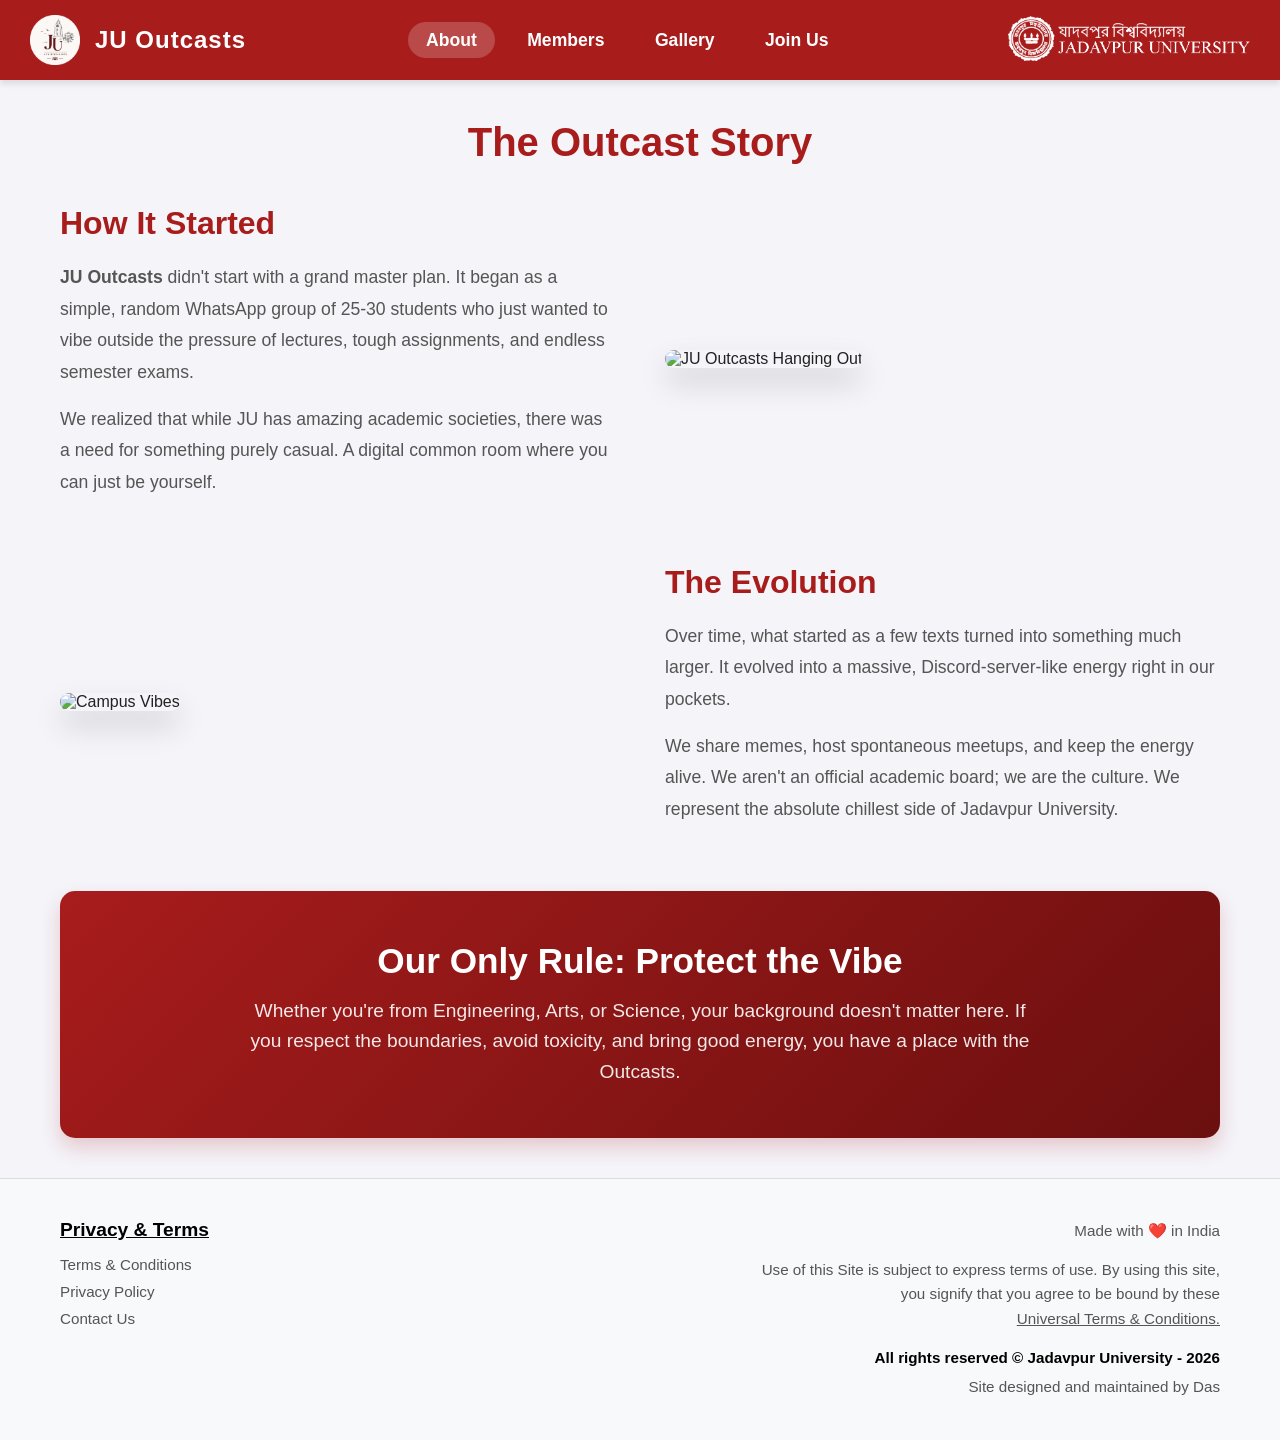
==== about.html @ 284cb922 "Add files via upload" ====
<!DOCTYPE html>
<html lang="en">
<head>
    <meta charset="UTF-8">
    <meta name="viewport" content="width=device-width, initial-scale=1.0">
    <title>JU Outcasts | About Us</title>
    <link rel="icon" type="image/png" href="assets/logo.png">
    <link rel="stylesheet" href="https://cdnjs.cloudflare.com/ajax/libs/font-awesome/6.4.0/css/all.min.css">
    <link rel="stylesheet" href="style.css">
</head>
<body>

    <header>
        <div class="header-left">
            <a href="index.html">
                <img src="outcasts.png" alt="JU Outcasts Logo">
                <h1>JU Outcasts</h1>
            </a>
        </div>
        <nav>
            <a href="about.html" class="active">About</a>
            <a href="members.html">Members</a>
            <a href="gallery.html">Gallery</a>
            <a href="join.html">Join Us</a>
        </nav>
        <div class="header-right">
            <img src="JU.png" alt="Jadavpur University Banner Logo">
        </div>
    </header>

    <main>
        <h2 class="section-title">The Outcast Story</h2>
        
        <div class="about-grid">
            <div class="about-text">
                <h3>How It Started</h3>
                <p><strong>JU Outcasts</strong> didn't start with a grand master plan. It began as a simple, random WhatsApp group of 25-30 students who just wanted to vibe outside the pressure of lectures, tough assignments, and endless semester exams.</p>
                <p>We realized that while JU has amazing academic societies, there was a need for something purely casual. A digital common room where you can just be yourself.</p>
            </div>
            <div>
                <img src="group_photo.jpg" alt="JU Outcasts Hanging Out" class="about-image">
            </div>
        </div>

        <div class="about-grid" style="direction: rtl;">
            <div class="about-text" style="direction: ltr;">
                <h3>The Evolution</h3>
                <p>Over time, what started as a few texts turned into something much larger. It evolved into a massive, Discord-server-like energy right in our pockets.</p>
                <p>We share memes, host spontaneous meetups, and keep the energy alive. We aren't an official academic board; we are the culture. We represent the absolute chillest side of Jadavpur University.</p>
            </div>
            <div style="direction: ltr;">
                <img src="assets/slide/1.jpeg" alt="Campus Vibes" class="about-image">
            </div>
        </div>

        <div class="highlight-box">
            <h3>Our Only Rule: Protect the Vibe</h3>
            <p>Whether you're from Engineering, Arts, or Science, your background doesn't matter here. If you respect the boundaries, avoid toxicity, and bring good energy, you have a place with the Outcasts.</p>
        </div>
    </main>

    <footer class="site-footer">
        <div class="footer-content">
            <div class="footer-left">
                <h4><u>Privacy & Terms</u></h4>
                <ul>
                    <li><a onclick="openTextModal('terms')">Terms & Conditions</a></li>
                    <li><a onclick="openTextModal('privacy')">Privacy Policy</a></li>
                    <li><a onclick="openTextModal('contact')">Contact Us</a></li>
                </ul>
            </div>
            <div class="footer-right">
                <p class="made-with">Made with ❤️ in India</p>
                <p class="legal-text">Use of this Site is subject to express terms of use. By using this site,<br>you signify that you agree to be bound by these<br><a onclick="openTextModal('terms')"><u>Universal Terms & Conditions.</u></a></p>
                <p class="copyright"><strong>All rights reserved © Jadavpur University - 2026</strong></p>
                <p>Site designed and maintained by Das</p>
            </div>
        </div>
    </footer>

    <!-- Text Modal Popup -->
    <div id="textModal" class="modal-overlay" onclick="closeModalOutside(event)">
        <div class="modal-content">
            <div class="modal-header">
                <h2 id="modalTitle">Information</h2>
                <span class="close-modal" onclick="closeTextModal()">&times;</span>
            </div>
            <div id="modalTextContent" class="modal-body">Loading...</div>
        </div>
    </div>

    <!-- Script for Text Modals -->
    <script>
        const modalTitles = { 'terms': 'Terms & Conditions', 'privacy': 'Privacy Policy', 'contact': 'Contact Us', 'universal_terms': 'Universal Terms & Conditions' };
        function openTextModal(filename) {
            const modal = document.getElementById('textModal');
            const content = document.getElementById('modalTextContent');
            const title = document.getElementById('modalTitle');
            title.innerText = modalTitles[filename] || 'Information';
            content.innerText = 'Loading...';
            modal.style.display = 'flex';
            fetch(`assets/txt/${filename}.txt`).then(res => { if(!res.ok) throw new Error(""); return res.text(); })
            .then(text => { content.innerText = text; }).catch(err => { content.innerText = `Error: Please ensure assets/txt/${filename}.txt exists.`; });
        }
        function closeTextModal() { document.getElementById('textModal').style.display = 'none'; }
        function closeModalOutside(event) { const modal = document.getElementById('textModal'); if (event.target === modal) modal.style.display = 'none'; }
    </script>
</body>
</html>
---- style.css ----
/* =========================================
   GLOBAL STYLES & VARIABLES
========================================= */
:root {
    --ju-red: #A81C1C;
    --bg-color: #f4f4f9;
    --text-dark: #222;
    --text-light: #fff;
    --footer-bg: #f8f9fa;
    --footer-text: #555;
}

* { box-sizing: border-box; margin: 0; padding: 0; font-family: 'Segoe UI', Tahoma, Geneva, Verdana, sans-serif; }
body { background-color: var(--bg-color); color: var(--text-dark); display: flex; flex-direction: column; min-height: 100vh; }
main { flex: 1; padding: 40px 20px; max-width: 1200px; margin: 0 auto; width: 100%; }
.section-title { text-align: center; color: var(--ju-red); margin-bottom: 40px; font-size: 2.5rem; }

/* =========================================
   HEADER & NAVIGATION (CAPSULE STYLE)
========================================= */
header {
    background-color: var(--ju-red); color: var(--text-light); padding: 15px 30px;
    display: flex; justify-content: space-between; align-items: center;
    box-shadow: 0 4px 6px rgba(0,0,0,0.1); position: sticky; top: 0; z-index: 100;
}
.header-left a { display: flex; align-items: center; gap: 15px; text-decoration: none; color: white; }
.header-left img { height: 50px; }
.header-left h1 { font-size: 1.5rem; letter-spacing: 1px; }
.header-right img { height: 45px; } 

nav a { 
    color: white; text-decoration: none; margin: 0 5px; padding: 8px 18px; 
    border-radius: 30px; font-weight: bold; font-size: 1.1rem; 
    transition: background-color 0.3s ease, color 0.3s ease; 
}
nav a:hover { background-color: rgba(255, 255, 255, 0.1); }
nav a.active { background-color: rgba(255, 255, 255, 0.2); } /* Transparent capsule for active page */

/* =========================================
   HOMEPAGE: CINEMATIC HERO & DASHBOARD
========================================= */
.hero {
    position: relative; overflow: hidden; border-radius: 15px; color: white; text-align: center;
    padding: 100px 20px; margin-bottom: 50px; box-shadow: 0 10px 20px rgba(0,0,0,0.2);
    display: flex; flex-direction: column; justify-content: center; align-items: center; min-height: 400px;
}
.hero-bg {
    position: absolute; top: 0; left: 0; width: 100%; height: 100%; background-size: cover;
    background-position: center; transition: opacity 1.5s ease-in-out, transform 6s linear; z-index: 0;
}
.hero-overlay { position: absolute; top: 0; left: 0; width: 100%; height: 100%; background: linear-gradient(rgba(0, 0, 0, 0.7), rgba(0, 0, 0, 0.7)); z-index: 1; }
.hero-content { position: relative; z-index: 2; }
.hero-content h2 { font-size: 3.5rem; margin-bottom: 15px; text-shadow: 2px 2px 5px rgba(0,0,0,0.5); }
.hero-content p { font-size: 1.3rem; max-width: 700px; margin: 0 auto; line-height: 1.6; }

.stats-container { display: grid; grid-template-columns: repeat(auto-fit, minmax(200px, 1fr)); gap: 30px; background: linear-gradient(135deg, var(--ju-red), #6b0f0f); padding: 60px 20px; border-radius: 15px; color: white; text-align: center; margin-bottom: 50px; box-shadow: 0 10px 20px rgba(168, 28, 28, 0.2); }
.stat-item i { font-size: 2.5rem; margin-bottom: 15px; color: #ffcccc; }
.stat-number { font-size: 3.5rem; font-weight: bold; margin-bottom: 5px; }
.stat-label { font-size: 1.1rem; text-transform: uppercase; letter-spacing: 1px; opacity: 0.9; }

.dashboard-grid { display: grid; grid-template-columns: 1.5fr 1fr; gap: 40px; margin-bottom: 50px; align-items: stretch; }
.notice-board { background: white; padding: 30px; border-radius: 15px; box-shadow: 0 5px 15px rgba(0,0,0,0.05); }
.notice-header { display: flex; align-items: center; gap: 15px; margin-bottom: 25px; color: var(--ju-red); }
.notice-header i { font-size: 1.8rem; }
.notice-item { border-left: 4px solid var(--ju-red); background: #fdf5f5; padding: 15px 20px; margin-bottom: 15px; border-radius: 0 8px 8px 0; }
.notice-date { font-weight: bold; color: var(--ju-red); font-size: 0.9rem; margin-bottom: 5px; text-transform: uppercase; }
.notice-title { font-size: 1.2rem; font-weight: bold; margin-bottom: 5px; color: #333; }
.notice-desc { color: #555; font-size: 0.95rem; }
.spotify-container { background: #191414; padding: 20px; border-radius: 15px; box-shadow: 0 5px 15px rgba(0,0,0,0.1); display: flex; flex-direction: column; }
.spotify-header { color: #1DB954; display: flex; align-items: center; gap: 10px; margin-bottom: 15px; font-weight: bold; font-size: 1.2rem; }

.quotes-grid { display: grid; grid-template-columns: repeat(auto-fit, minmax(300px, 1fr)); gap: 30px; margin-bottom: 40px; }
.quote-card { background: white; padding: 30px; border-radius: 15px; box-shadow: 0 5px 15px rgba(0,0,0,0.05); position: relative; border-top: 4px solid var(--ju-red); }
.quote-card i { position: absolute; top: 20px; right: 20px; font-size: 2rem; color: #f0f0f0; }
.quote-text { font-size: 1.1rem; font-style: italic; color: #555; line-height: 1.6; margin-bottom: 20px; z-index: 2; position: relative; }
.quote-author { font-weight: bold; color: var(--ju-red); }
.quote-dept { font-size: 0.85rem; color: #888; }

.features-grid { display: grid; grid-template-columns: repeat(auto-fit, minmax(280px, 1fr)); gap: 30px; margin-bottom: 40px; }
.feature-card { background: white; padding: 40px 30px; border-radius: 15px; text-align: center; box-shadow: 0 5px 15px rgba(0,0,0,0.05); transition: transform 0.4s; }
.feature-card:hover { transform: translateY(-10px); box-shadow: 0 15px 30px rgba(168, 28, 28, 0.1); }
.feature-icon { font-size: 3rem; color: var(--ju-red); margin-bottom: 20px; }
.feature-card h3 { font-size: 1.5rem; margin-bottom: 15px; color: #333; }
.feature-card p { color: #666; line-height: 1.6; }

@media (max-width: 850px) { .dashboard-grid { grid-template-columns: 1fr; } }

/* =========================================
   ABOUT US PAGE
========================================= */
.about-grid { display: grid; grid-template-columns: 1fr 1fr; gap: 50px; align-items: center; margin-bottom: 50px; }
.about-text h3 { color: var(--ju-red); font-size: 2rem; margin-bottom: 20px; }
.about-text p { font-size: 1.1rem; line-height: 1.8; color: #555; margin-bottom: 15px; }
.about-image { width: 100%; border-radius: 15px; box-shadow: 0 15px 30px rgba(0,0,0,0.15); transition: transform 0.3s; }
.about-image:hover { transform: scale(1.02); }
.highlight-box { background: linear-gradient(135deg, var(--ju-red), #6b0f0f); color: white; padding: 50px 30px; border-radius: 15px; text-align: center; box-shadow: 0 10px 20px rgba(168, 28, 28, 0.2); }
.highlight-box h3 { font-size: 2.2rem; margin-bottom: 15px; color: white; }
.highlight-box p { font-size: 1.2rem; max-width: 800px; margin: 0 auto; line-height: 1.6; opacity: 0.9; }
@media (max-width: 768px) { .about-grid { grid-template-columns: 1fr; } }

/* =========================================
   MEMBERS PAGE
========================================= */
.members-grid { display: grid; grid-template-columns: repeat(auto-fill, minmax(260px, 1fr)); gap: 30px; justify-items: center; }
.member-card { background: white; border-radius: 15px; overflow: hidden; box-shadow: 0 6px 15px rgba(0,0,0,0.1); text-align: center; transition: transform 0.3s ease; display: flex; flex-direction: column; width: 100%; max-width: 320px; }
.member-card:hover { transform: translateY(-5px); }
.member-photo { width: 100%; aspect-ratio: 1 / 1; object-fit: cover; background-color: #ddd; }
.member-info { padding: 20px; }
.member-name { font-size: 1.4rem; color: var(--ju-red); margin-bottom: 5px; font-weight: bold; }
.member-status { font-weight: bold; color: #333; font-size: 1rem; margin-bottom: 10px; text-transform: uppercase; letter-spacing: 1px;}
.member-dept { font-weight: 500; color: #555; font-size: 0.95rem; margin-bottom: 5px; }
.member-course { color: #888; font-size: 0.9rem; margin-bottom: 15px; }
.member-socials a { color: var(--ju-red); font-size: 1.3rem; margin: 0 10px; transition: color 0.3s; }
.member-socials a:hover { color: #333; }

/* =========================================
   GALLERY PAGE
========================================= */
.gallery-controls { display: flex; justify-content: flex-end; margin-bottom: 20px; }
.gallery-btn { background: var(--ju-red); color: white; border: none; padding: 10px 20px; border-radius: 5px; cursor: pointer; font-weight: bold; font-size: 1rem; }
.gallery-grid { display: grid; grid-template-columns: repeat(auto-fill, minmax(200px, 1fr)); gap: 15px; }
.gallery-grid img { width: 100%; aspect-ratio: 1/1; object-fit: cover; border-radius: 10px; box-shadow: 0 4px 8px rgba(0,0,0,0.1); transition: transform 0.3s; cursor: pointer; }
.gallery-grid img:hover { transform: scale(1.05); }

/* =========================================
   JOIN US PAGE
========================================= */
.join-container { display: flex; flex-wrap: wrap; gap: 40px; align-items: flex-start; }
.rules-box, .form-box { background: white; padding: 30px; border-radius: 12px; box-shadow: 0 5px 15px rgba(0,0,0,0.05); flex: 1; min-width: 300px; }
.rules-box h3 { color: var(--ju-red); margin-bottom: 20px; font-size: 1.5rem; }
.rules-box ul { list-style-type: none; padding: 0; }
.rules-box li { margin-bottom: 15px; padding-left: 30px; position: relative; font-size: 1.05rem; }
.rules-box li::before { content: '🚫'; position: absolute; left: 0; top: 0; }
.rules-box li:last-child::before { content: '✨'; }
.form-group { margin-bottom: 20px; }
label { display: block; margin-bottom: 8px; font-weight: bold; }
input[type="text"], input[type="tel"], select { width: 100%; padding: 12px; border: 2px solid #eee; border-radius: 8px; font-size: 1rem; }
.submit-btn { width: 100%; background-color: var(--ju-red); color: white; border: none; padding: 15px; font-size: 1.1rem; border-radius: 8px; cursor: pointer; font-weight: bold; }
.submit-btn:hover { background-color: #8a1616; }

/* =========================================
   FOOTER (RED HOVER LOGIC INCLUDED)
========================================= */
.site-footer { background-color: var(--footer-bg); color: var(--footer-text); padding: 40px 60px; margin-top: auto; font-size: 0.95rem; border-top: 1px solid #ddd; }
.footer-content { display: flex; justify-content: space-between; align-items: flex-start; max-width: 1200px; margin: 0 auto; flex-wrap: wrap; gap: 20px; }
.footer-left h4 { font-size: 1.2rem; margin-bottom: 15px; color: #000; }
.footer-left ul { list-style: none; padding: 0; }
.footer-left li { margin-bottom: 10px; }
.footer-left a { color: var(--footer-text); text-decoration: none; cursor: pointer; transition: color 0.3s ease; }
.footer-left a:hover { color: var(--ju-red); text-decoration: none; }
.footer-right { text-align: right; line-height: 1.6; }
.footer-right .made-with { margin-bottom: 15px; }
.footer-right .legal-text { margin-bottom: 15px; }
.footer-right a { color: var(--footer-text); text-decoration: underline; cursor: pointer; transition: color 0.3s ease; }
.footer-right a:hover { color: var(--ju-red); text-decoration: underline; }
.footer-right .copyright { color: #000; margin-bottom: 5px; }

/* =========================================
   MODALS (FOOTER & LIGHTBOX)
========================================= */
.modal-overlay {
    display: none; position: fixed; top: 0; left: 0; width: 100%; height: 100%;
    background: rgba(0, 0, 0, 0.6); z-index: 1000; justify-content: center; align-items: center; padding: 20px;
}
.modal-content {
    background: white; padding: 0; border-radius: 8px; max-width: 700px; width: 100%;
    max-height: 85vh; display: flex; flex-direction: column; box-shadow: 0 10px 30px rgba(0,0,0,0.3);
}
.modal-header {
    padding: 20px 25px; border-bottom: 1px solid #e0e0e0; display: flex; justify-content: space-between; align-items: center;
}
.modal-header h2 { color: #6b1515; margin: 0; font-size: 1.6rem; }
.close-modal { font-size: 1.5rem; cursor: pointer; color: #999; font-weight: bold; line-height: 1; }
.close-modal:hover { color: #333; }
.modal-body {
    padding: 25px; overflow-y: auto; line-height: 1.6; white-space: pre-wrap;
    font-family: 'Courier New', Courier, monospace; color: #333;
}
.lightbox-content { max-width: 90vw; max-height: 90vh; background: transparent; box-shadow: none;}
.lightbox-content img { width: 100%; height: 100%; object-fit: contain; border-radius: 5px; }
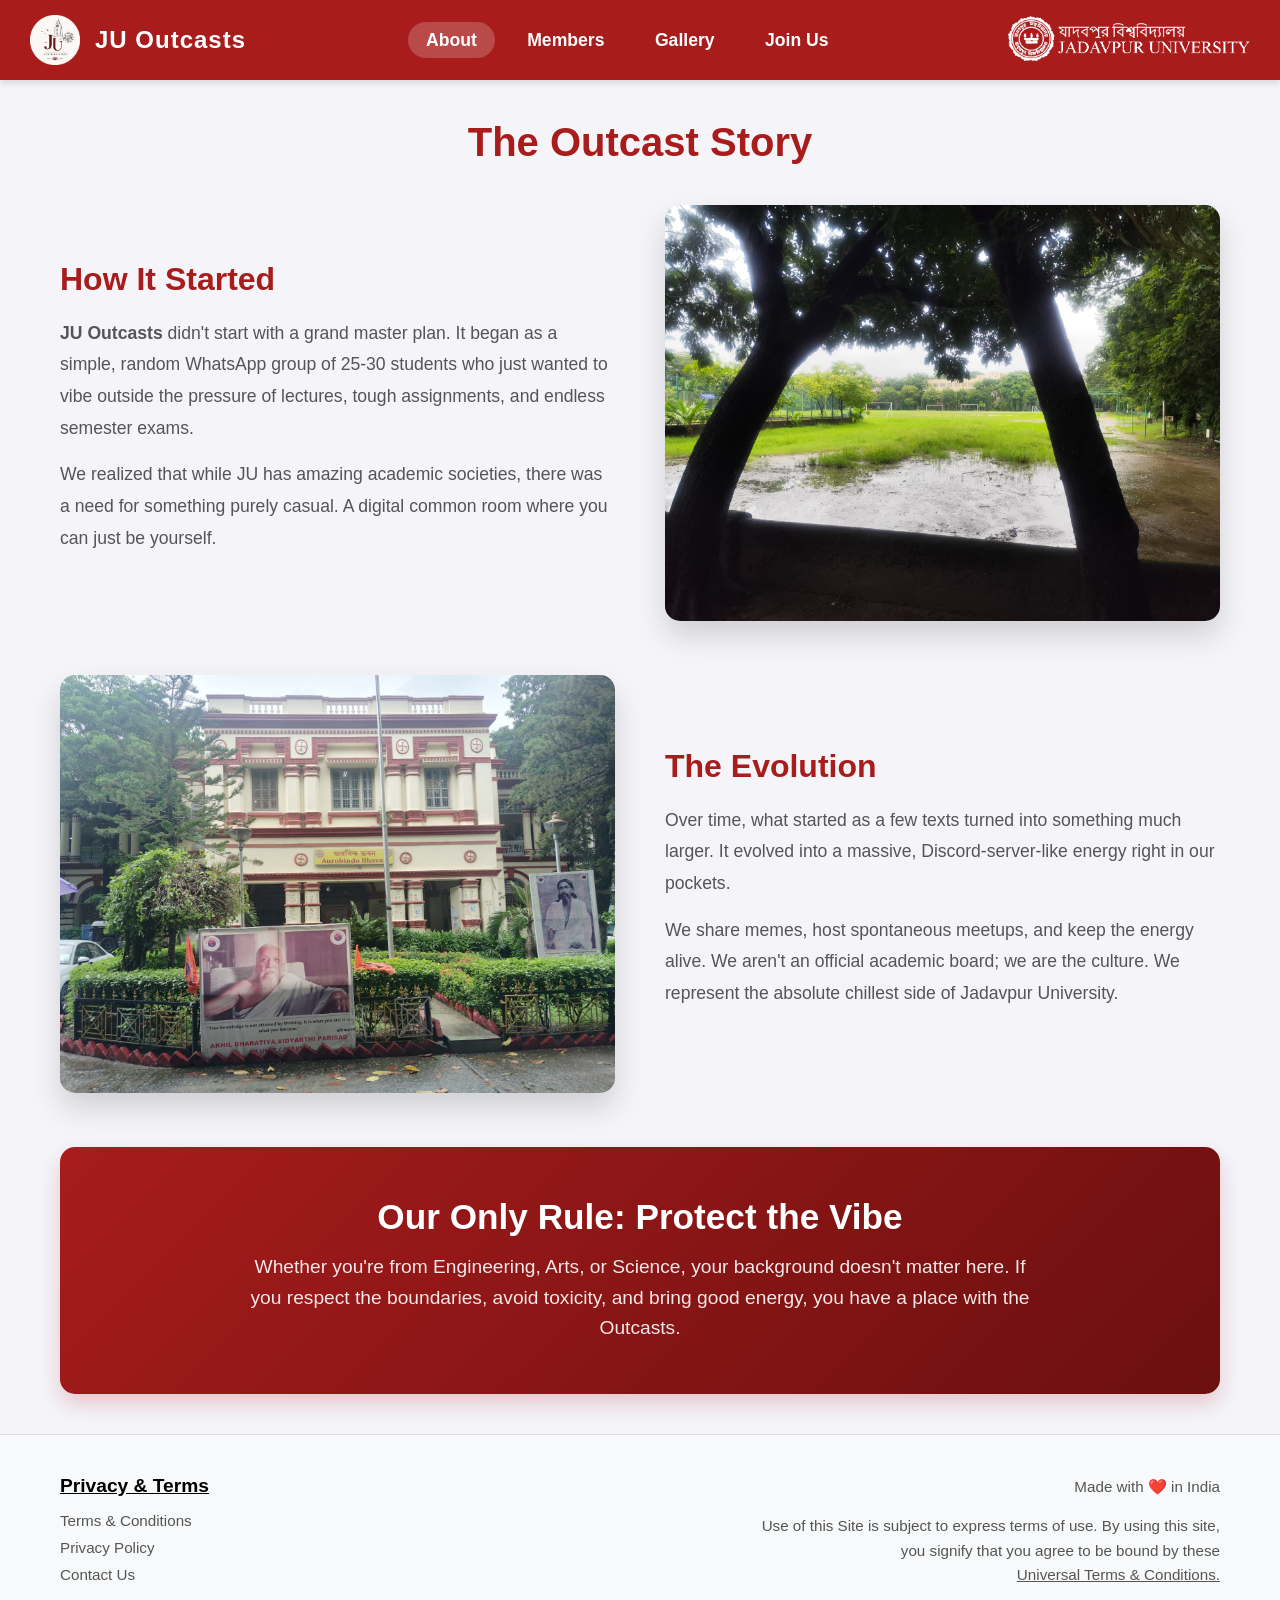
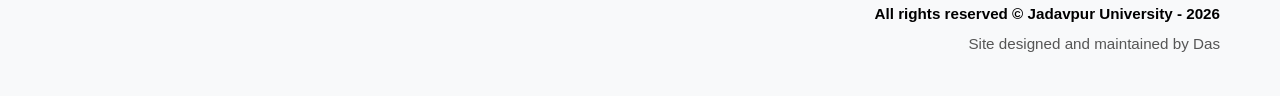
==== commit b7f4c9a7: "Update about.html" ====
--- a/about.html
+++ b/about.html
@@ -38,7 +38,7 @@
                 <p>We realized that while JU has amazing academic societies, there was a need for something purely casual. A digital common room where you can just be yourself.</p>
             </div>
             <div>
-                <img src="group_photo.jpg" alt="JU Outcasts Hanging Out" class="about-image">
+                <img src="assets/slide/2.jpeg" alt="JU Outcasts Hanging Out" class="about-image">
             </div>
         </div>
 
@@ -106,4 +106,4 @@
         function closeModalOutside(event) { const modal = document.getElementById('textModal'); if (event.target === modal) modal.style.display = 'none'; }
     </script>
 </body>
-</html>+</html>
